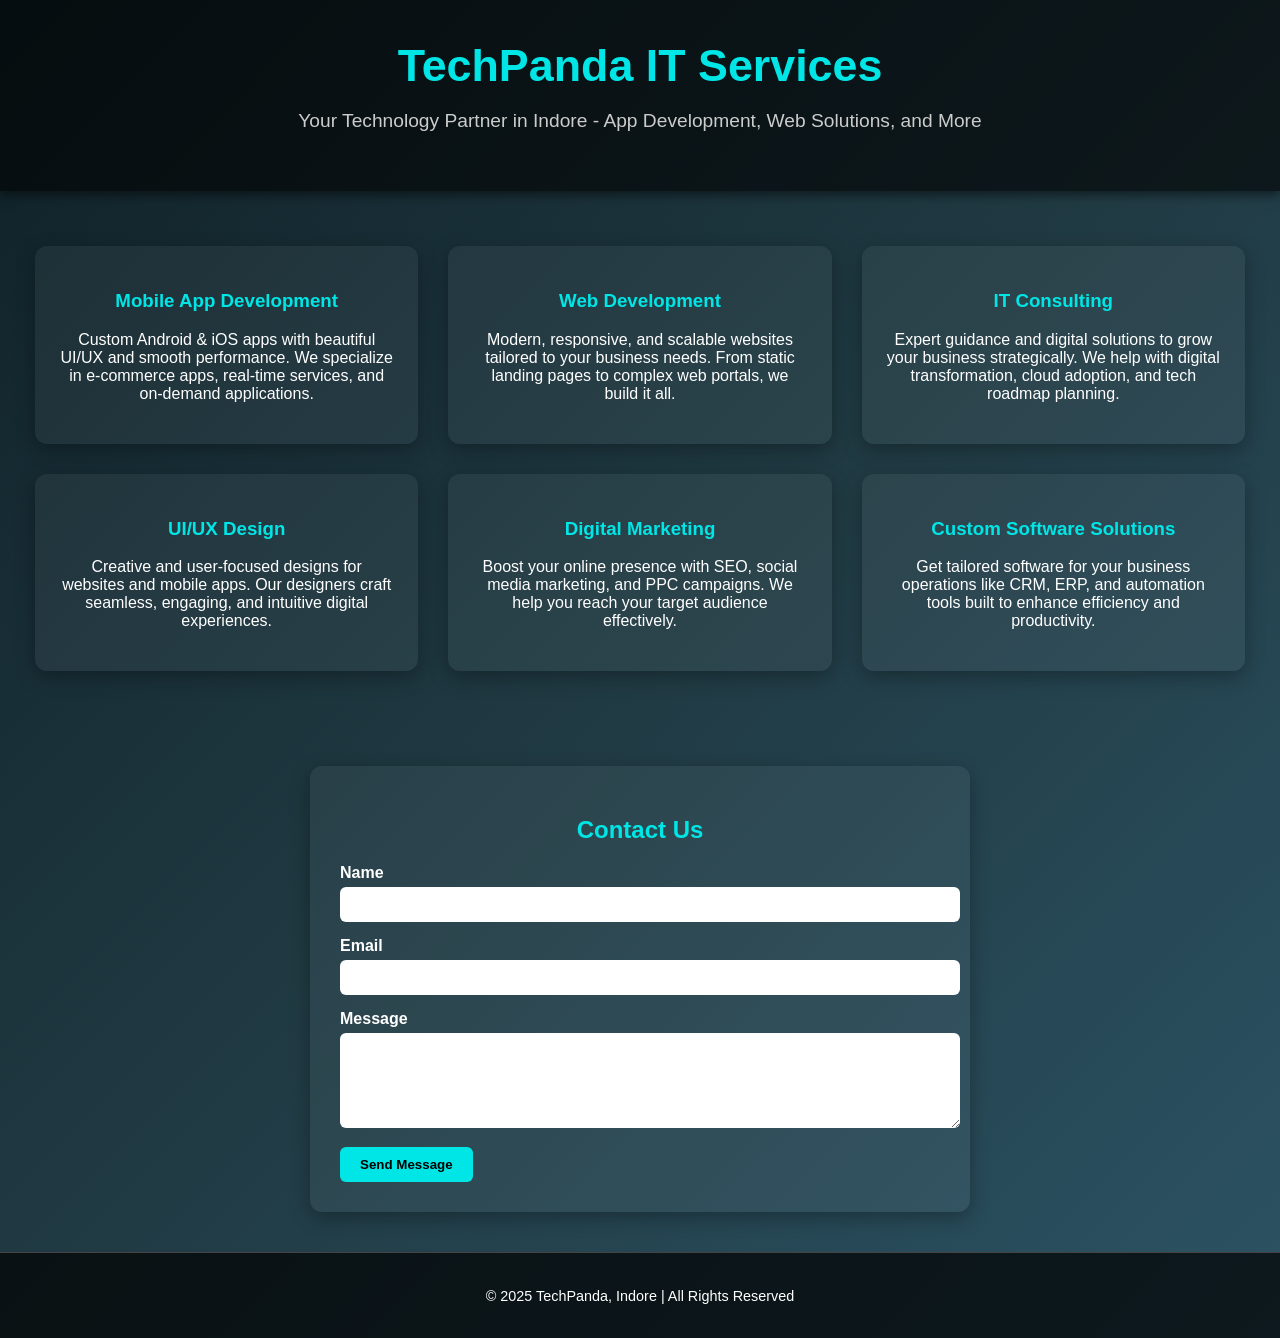
==== botton/First_project/html.html @ 92104aef "Add a new repo" ====
<!DOCTYPE html>
<html lang="en">
<head>
  <meta charset="UTF-8" />
  <meta name="viewport" content="width=device-width, initial-scale=1.0" />
  <title>TechPanda IT Services - Indore</title>
  <link rel="stylesheet" href="sty.css">
</head>
<body>
  <header>
    <h1>TechPanda IT Services</h1>
    <p class="tagline">Your Technology Partner in Indore - App Development, Web Solutions, and More</p>
  </header>

  <div class="container">
    <div class="service-box" data-info="We build native & hybrid apps for Android/iOS with rich UI and backend integration.">
      <h3>Mobile App Development</h3>
      <p>Custom Android & iOS apps with beautiful UI/UX and smooth performance. We specialize in e-commerce apps, real-time services, and on-demand applications.</p>
    </div>
    <div class="service-box" data-info="We create full-stack web apps, corporate sites, and CMS platforms using latest technologies.">
      <h3>Web Development</h3>
      <p>Modern, responsive, and scalable websites tailored to your business needs. From static landing pages to complex web portals, we build it all.</p>
    </div>
    <div class="service-box" data-info="Our IT consultants assist in strategic planning, cost reduction, and process automation.">
      <h3>IT Consulting</h3>
      <p>Expert guidance and digital solutions to grow your business strategically. We help with digital transformation, cloud adoption, and tech roadmap planning.</p>
    </div>
    <div class="service-box" data-info="We deliver intuitive user experiences with wireframes, prototypes, and pixel-perfect designs.">
      <h3>UI/UX Design</h3>
      <p>Creative and user-focused designs for websites and mobile apps. Our designers craft seamless, engaging, and intuitive digital experiences.</p>
    </div>
    <div class="service-box" data-info="We manage SEO, Google Ads, and social media to enhance your digital reach and ROI.">
      <h3>Digital Marketing</h3>
      <p>Boost your online presence with SEO, social media marketing, and PPC campaigns. We help you reach your target audience effectively.</p>
    </div>
    <div class="service-box" data-info="We build CRM, ERP, inventory systems, and automation tools tailored to your needs.">
      <h3>Custom Software Solutions</h3>
      <p>Get tailored software for your business operations like CRM, ERP, and automation tools built to enhance efficiency and productivity.</p>
    </div>
  </div>

  <div class="contact-form">
    <h2>Contact Us</h2>
    <form id="contactForm">
      <label for="name">Name</label>
      <input type="text" id="name" name="name" required />

      <label for="email">Email</label>
      <input type="email" id="email" name="email" required />

      <label for="message">Message</label>
      <textarea id="message" name="message" rows="5" required></textarea>

      <button type="submit">Send Message</button>
    </form>
  </div>

  <footer>
    <p>&copy; 2025 TechPanda, Indore | All Rights Reserved</p>
  </footer>

</body>
<script src="script.js"></script>
</html>
---- botton/First_project/sty.css ----
body {
      margin: 0;
      font-family: 'Segoe UI', Tahoma, Geneva, Verdana, sans-serif;
      background: linear-gradient(135deg, #0f2027, #203a43, #2c5364);
      color: #ffffff;
    }

    header {
      background: rgba(0, 0, 0, 0.6);
      padding: 40px;
      text-align: center;
      box-shadow: 0 4px 10px rgba(0, 0, 0, 0.5);
    }

    header h1 {
      margin: 0;
      font-size: 2.8rem;
      color: #00e6e6;
    }

    .tagline {
      font-size: 1.2rem;
      color: #cccccc;
    }

    .container {
      display: flex;
      flex-wrap: wrap;
      justify-content: center;
      padding: 40px 20px;
    }

    .service-box {
      flex: 1 1 300px;
      background-color: rgba(255, 255, 255, 0.05);
      margin: 15px;
      padding: 25px;
      border-radius: 12px;
      box-shadow: 0 6px 20px rgba(0, 0, 0, 0.3);
      transition: transform 0.3s, background-color 0.3s;
      text-align: center;
      opacity: 0;
      transform: translateY(20px);
      animation: fadeInUp 1s ease forwards;
    }

    .service-box:nth-child(1) { animation-delay: 0.2s; }
    .service-box:nth-child(2) { animation-delay: 0.4s; }
    .service-box:nth-child(3) { animation-delay: 0.6s; }
    .service-box:nth-child(4) { animation-delay: 0.8s; }
    .service-box:nth-child(5) { animation-delay: 1s; }
    .service-box:nth-child(6) { animation-delay: 1.2s; }

    @keyframes fadeInUp {
      to {
        opacity: 1;
        transform: translateY(0);
      }
    }

    .service-box:hover {
      transform: translateY(-10px);
      background-color: rgba(0, 230, 230, 0.1);
    }

    .service-box h3 {
      color: #00e6e6;
    }

    .contact-form {
      max-width: 600px;
      margin: 40px auto;
      background-color: rgba(255, 255, 255, 0.05);
      padding: 30px;
      border-radius: 12px;
      box-shadow: 0 6px 20px rgba(0, 0, 0, 0.3);
    }

    .contact-form h2 {
      text-align: center;
      margin-bottom: 20px;
      color: #00e6e6;
    }

    .contact-form label {
      display: block;
      margin-bottom: 5px;
      font-weight: bold;
    }

    .contact-form input,
    .contact-form textarea {
      width: 100%;
      padding: 10px;
      margin-bottom: 15px;
      border: none;
      border-radius: 6px;
    }

    .contact-form button {
      background-color: #00e6e6;
      color: #000;
      padding: 10px 20px;
      border: none;
      border-radius: 6px;
      cursor: pointer;
      font-weight: bold;
    }

    .contact-form button:hover {
      background-color: #00cccc;
    }

    footer {
      background-color: rgba(0, 0, 0, 0.7);
      text-align: center;
      padding: 20px;
      font-size: 0.9rem;
      border-top: 1px solid #444;
    }

    @media (max-width: 768px) {
      .service-box {
        flex: 1 1 100%;
      }
    }
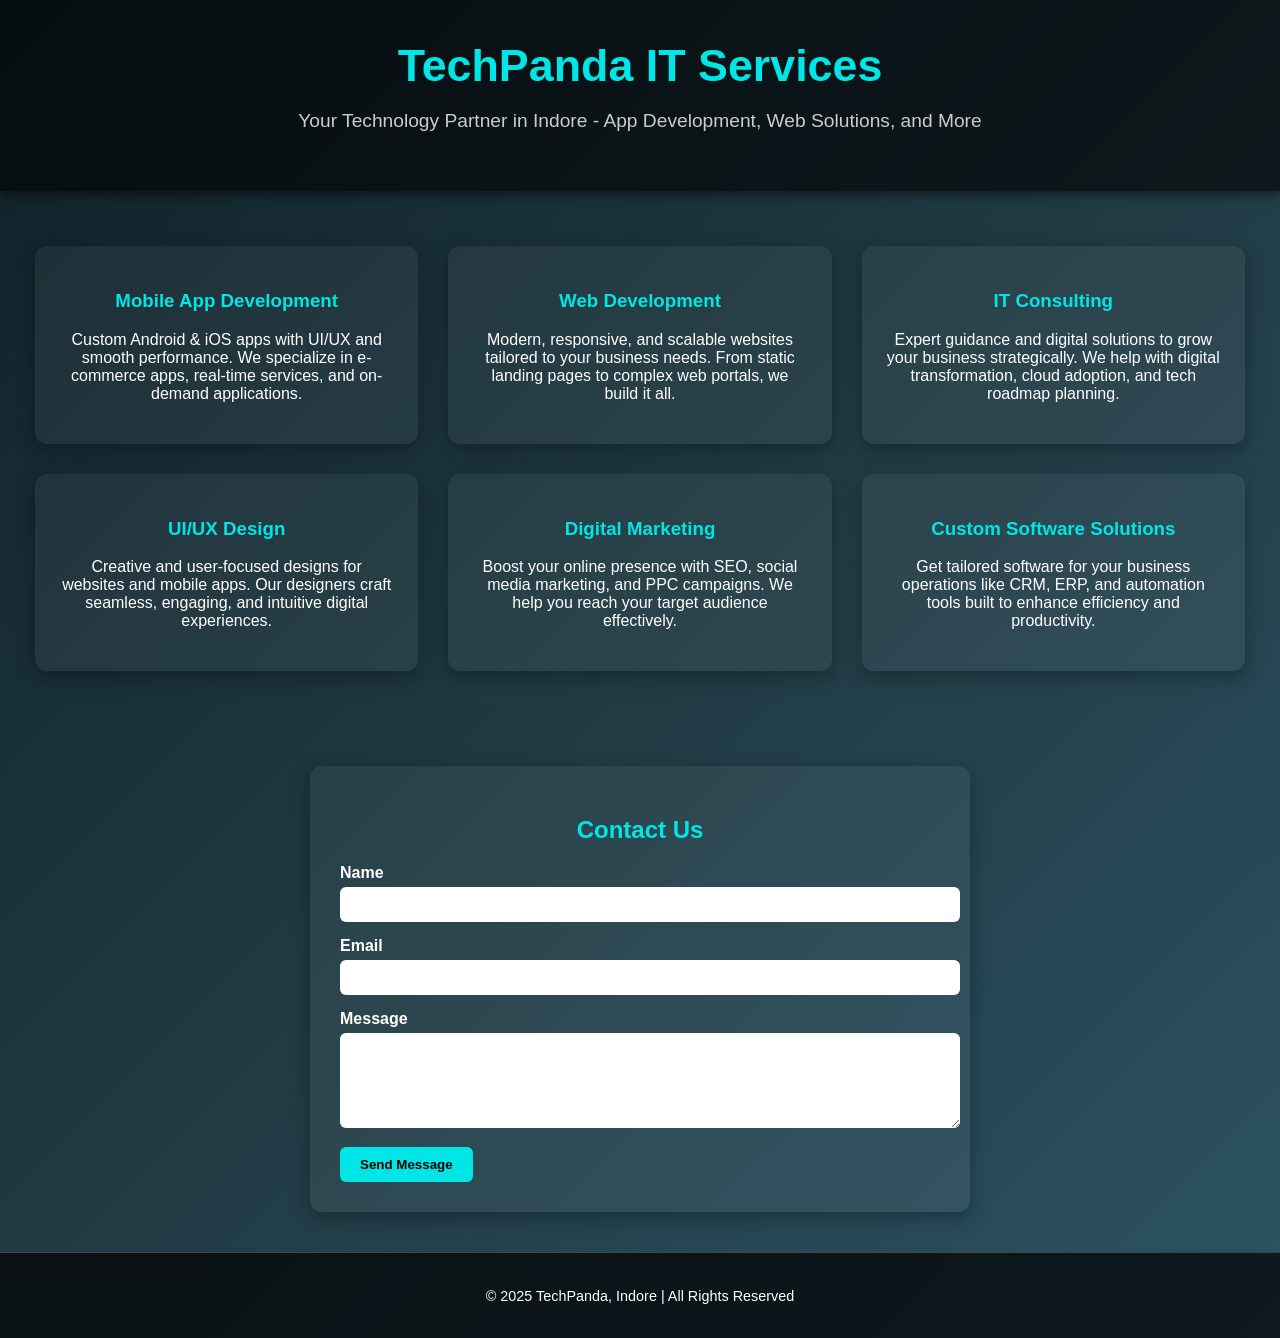
==== commit b5fbd195: "some" ====
--- a/botton/First_project/html.html
+++ b/botton/First_project/html.html
@@ -15,7 +15,7 @@
   <div class="container">
     <div class="service-box" data-info="We build native & hybrid apps for Android/iOS with rich UI and backend integration.">
       <h3>Mobile App Development</h3>
-      <p>Custom Android & iOS apps with beautiful UI/UX and smooth performance. We specialize in e-commerce apps, real-time services, and on-demand applications.</p>
+      <p>Custom Android & iOS apps with UI/UX and smooth performance. We specialize in e-commerce apps, real-time services, and on-demand applications.</p>
     </div>
     <div class="service-box" data-info="We create full-stack web apps, corporate sites, and CMS platforms using latest technologies.">
       <h3>Web Development</h3>
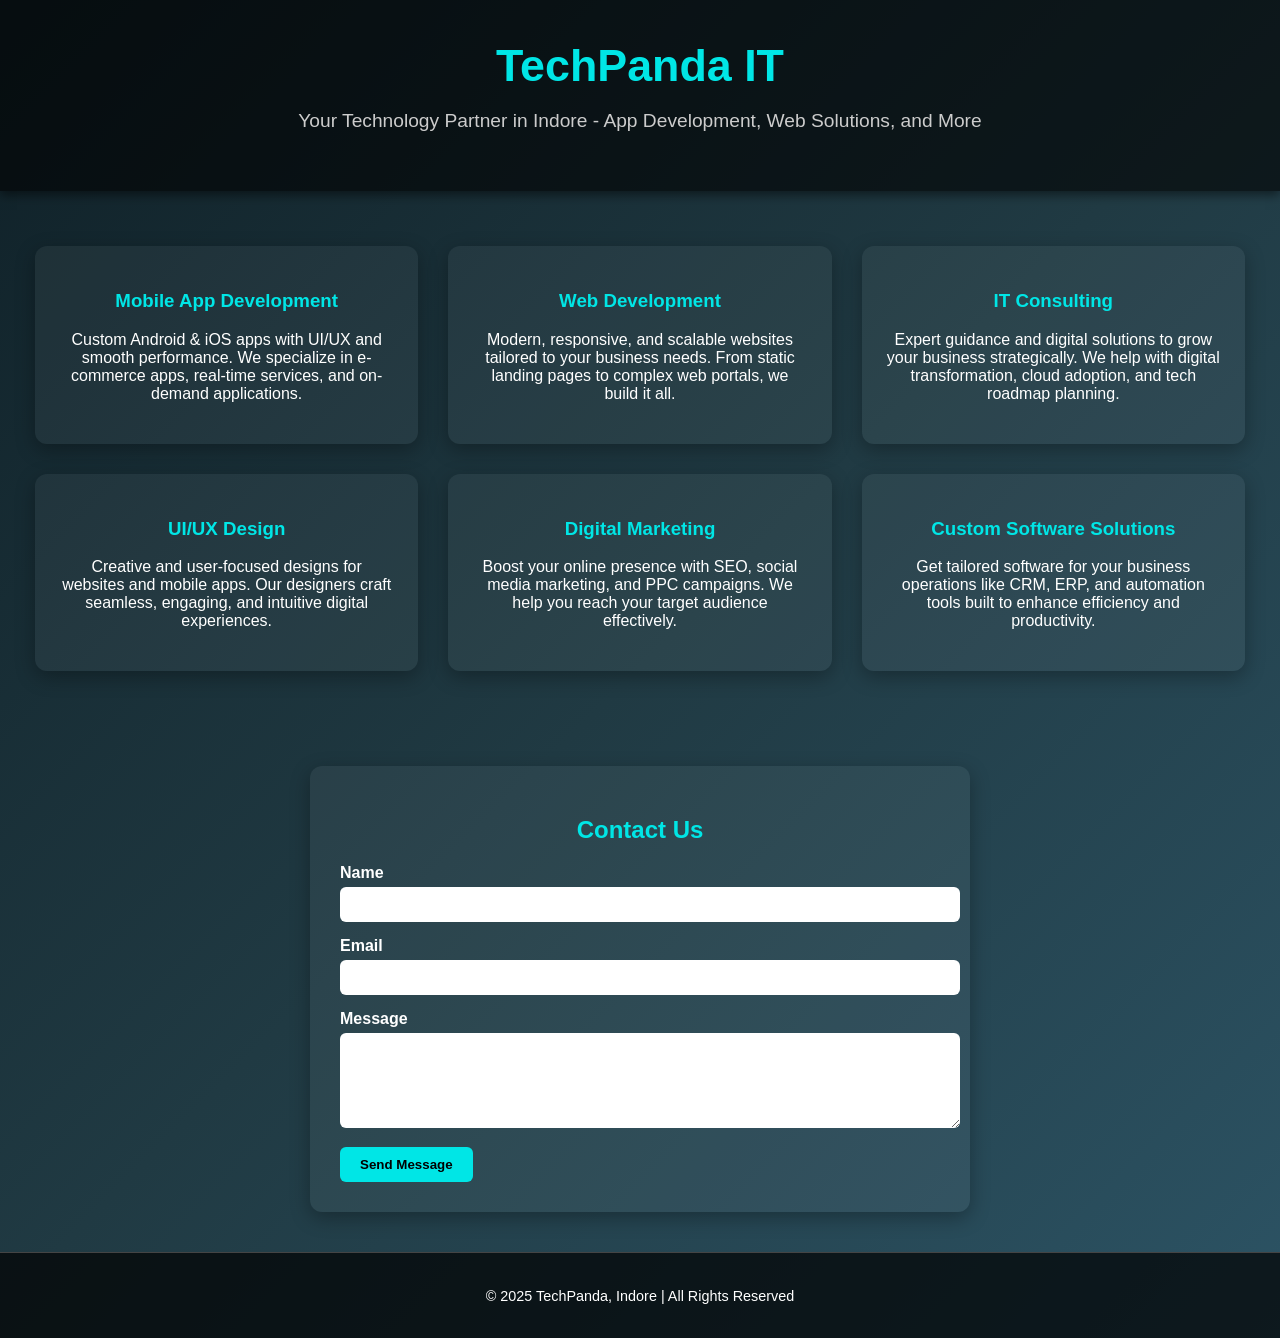
==== commit b63ec9eb: "changes" ====
--- a/botton/First_project/html.html
+++ b/botton/First_project/html.html
@@ -8,7 +8,7 @@
 </head>
 <body>
   <header>
-    <h1>TechPanda IT Services</h1>
+    <h1>TechPanda IT </h1>
     <p class="tagline">Your Technology Partner in Indore - App Development, Web Solutions, and More</p>
   </header>
 
